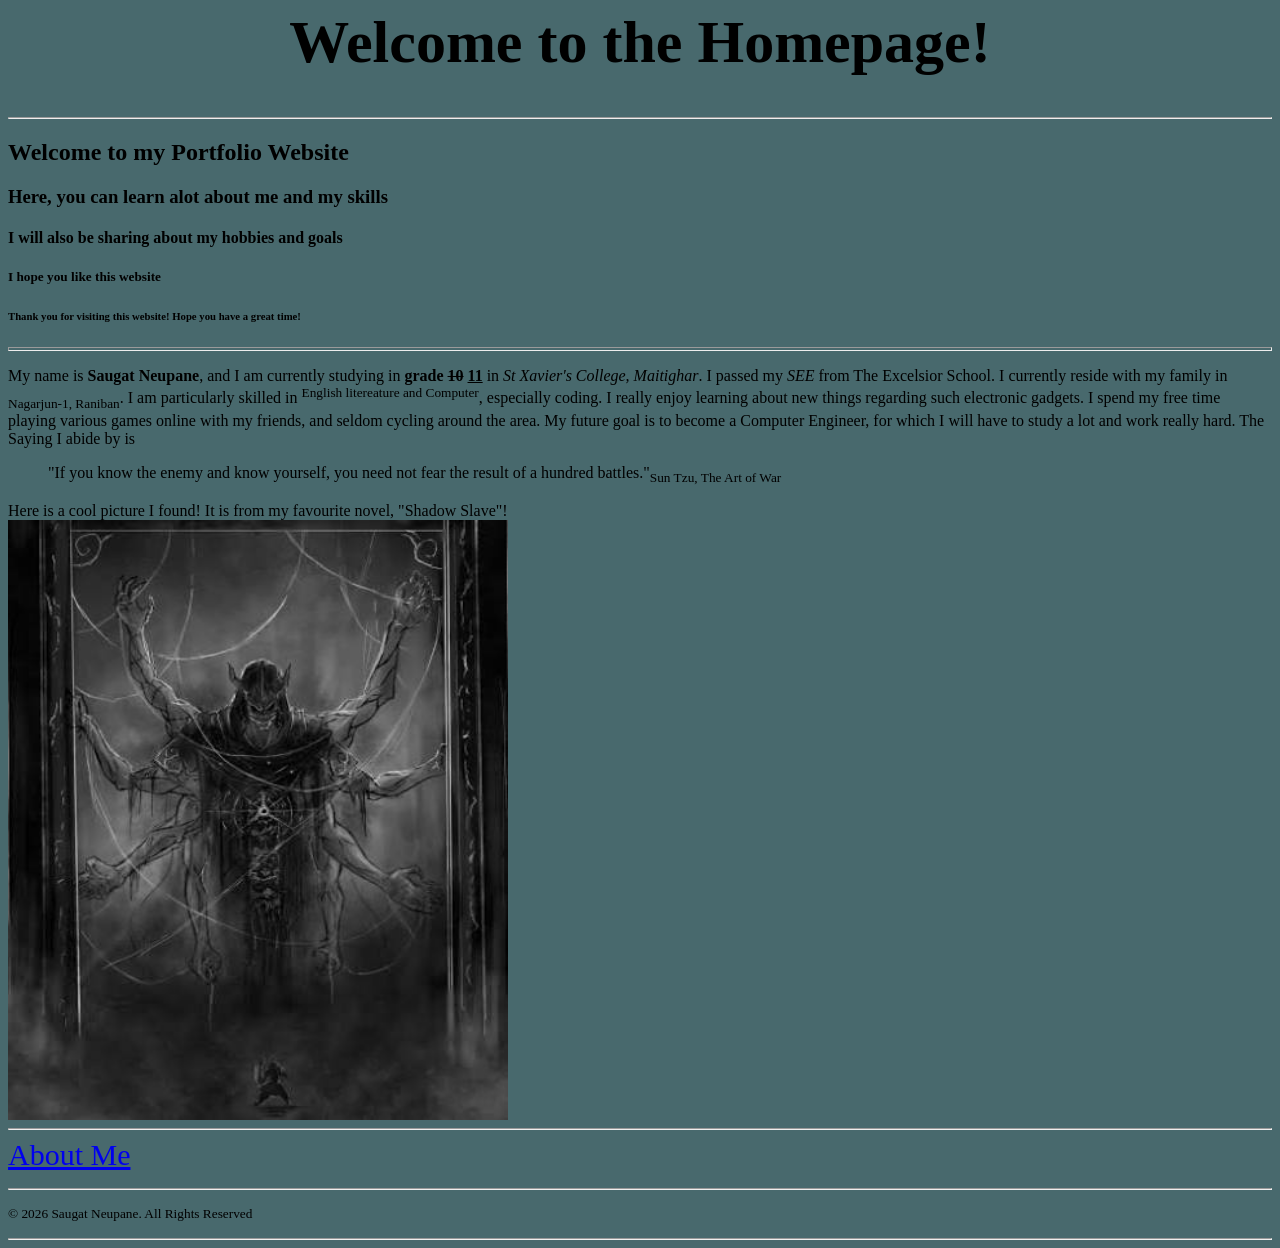
==== index.html @ 4369cd08 "1" ====
<html>
    <head>
        <title>Index</title>
        <link rel="stylesheet" href="style.css">
        <link rel="icon" href="fav.png" type="image/png">

    <body>
        <main>
        <h1>
            <div>
           <b>Welcome to the Homepage! </b>
           </div>
        </h1>
        <hr>
        <section>
            <h2>Welcome to my Portfolio Website</h2>
        </section>
        <h3>Here, you can learn alot about me and my skills</h3>
        <h4>I will also be sharing about my hobbies and goals</h4>
        <h5>I hope you like this website</h5>
        <h6>Thank you for visiting this website! Hope you have a great time!</h6>
        <hr style="height:2px;">
        <p>
            <div>
                My name is <strong>Saugat Neupane</strong>, and I am currently studying in <b>grade <del>10</del> <ins>11</ins></b> in <em>St Xavier's College, Maitighar</em>. I passed my <i>SEE</i> from The Excelsior School. I currently reside with my family in <sub>Nagarjun-1, Raniban</sub>. I am particularly skilled in <sup>English litereature and Computer</sup>, especially coding. I really enjoy learning about new things regarding such electronic gadgets. I spend my free time playing various games online with my friends, and seldom cycling around the area. My future goal is to become a Computer Engineer, for which I will have to study a lot and work really hard.
                The Saying I abide by is
                <blockquote cite="https://www.goodreads.com/author/quotes/1771.Sun_Tzu">
                    "If you know the enemy and know yourself, you need not fear the result of a hundred battles."<sub>Sun Tzu, The Art of War</sub>
                </blockquote>
                Here is a cool picture I found! It is from my favourite novel, "Shadow Slave"! <br>
                <img src="shadowslave.png" alt="picture.png" width="500" height="600">
            </div>
            <hr>
        <a href="https://shhaauuu.github.io/website/aboutme.html"> About Me</a>
        </p>
        <hr>
        <footer>
            <p><small>&copy; 2026 Saugat Neupane. All Rights Reserved</small></p>
        </footer>
        <hr>
        </main>
    </body>
</html>
---- style.css ----
body {
    background-color: rgb(72, 105, 109);
    font-family: cursive;
}

h1 {
    text-align: center;
    font-size: 60px;
}

a {
    text-align: justify;
    font-size: 30px;
}
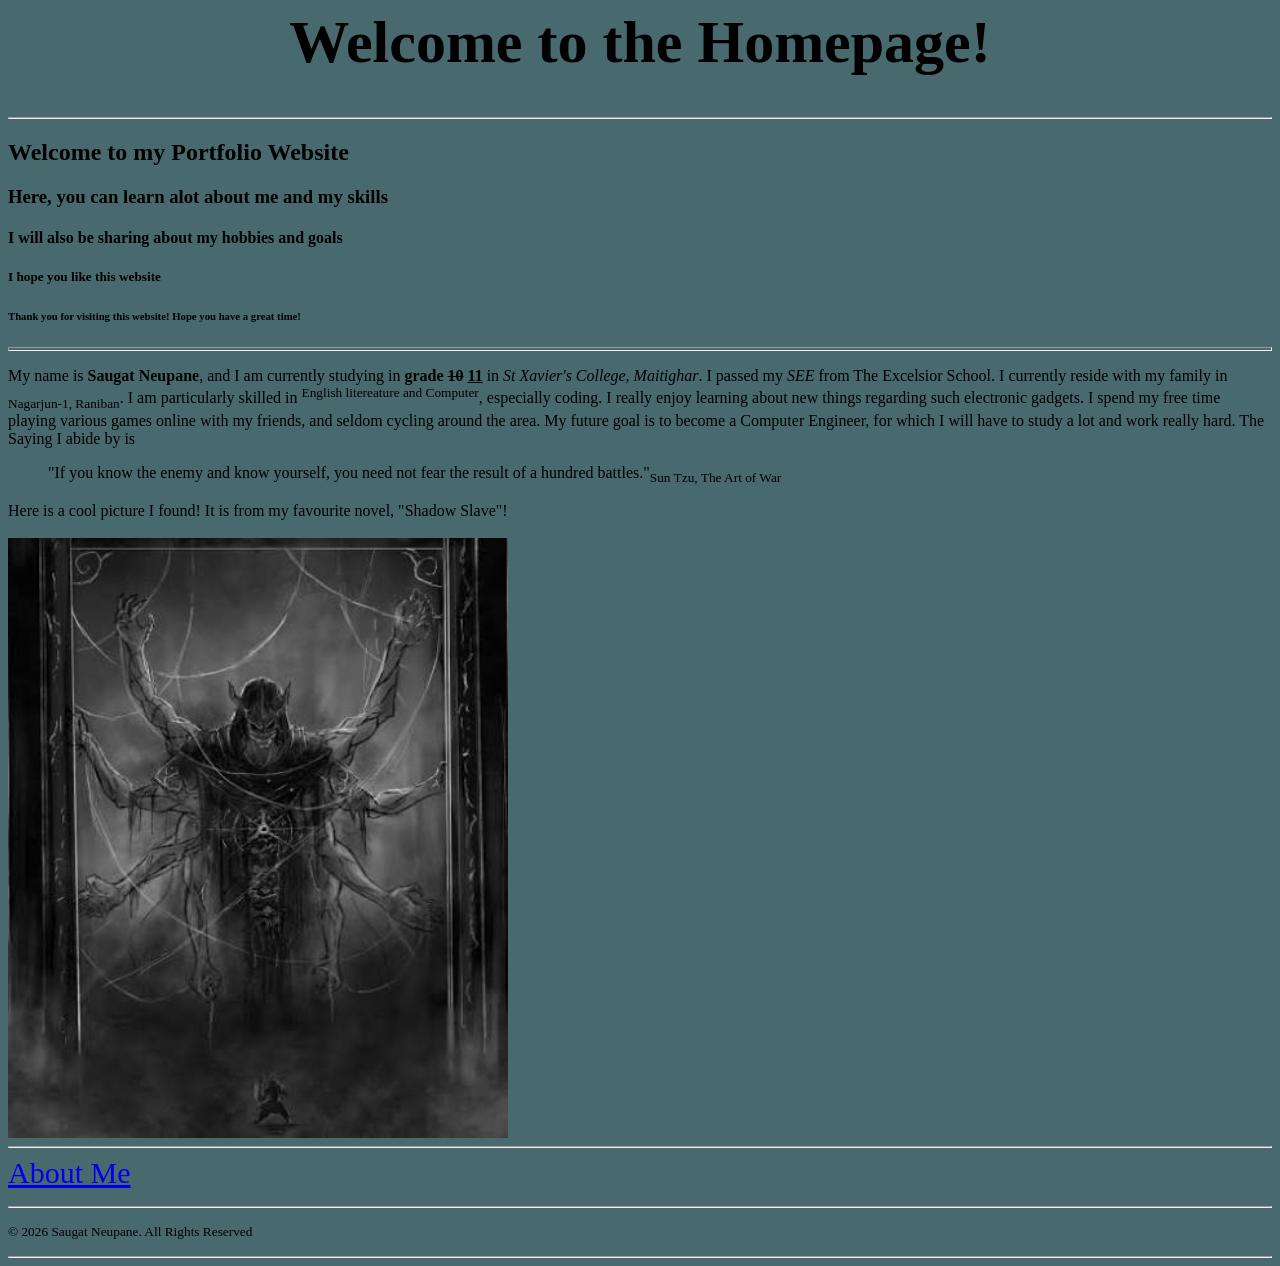
==== commit 5e4eac71: "1" ====
--- a/index.html
+++ b/index.html
@@ -27,7 +27,7 @@
                 <blockquote cite="https://www.goodreads.com/author/quotes/1771.Sun_Tzu">
                     "If you know the enemy and know yourself, you need not fear the result of a hundred battles."<sub>Sun Tzu, The Art of War</sub>
                 </blockquote>
-                Here is a cool picture I found! It is from my favourite novel, "Shadow Slave"! <br>
+                Here is a cool picture I found! It is from my favourite novel, "Shadow Slave"! <br> <br>
                 <img src="shadowslave.png" alt="picture.png" width="500" height="600">
             </div>
             <hr>
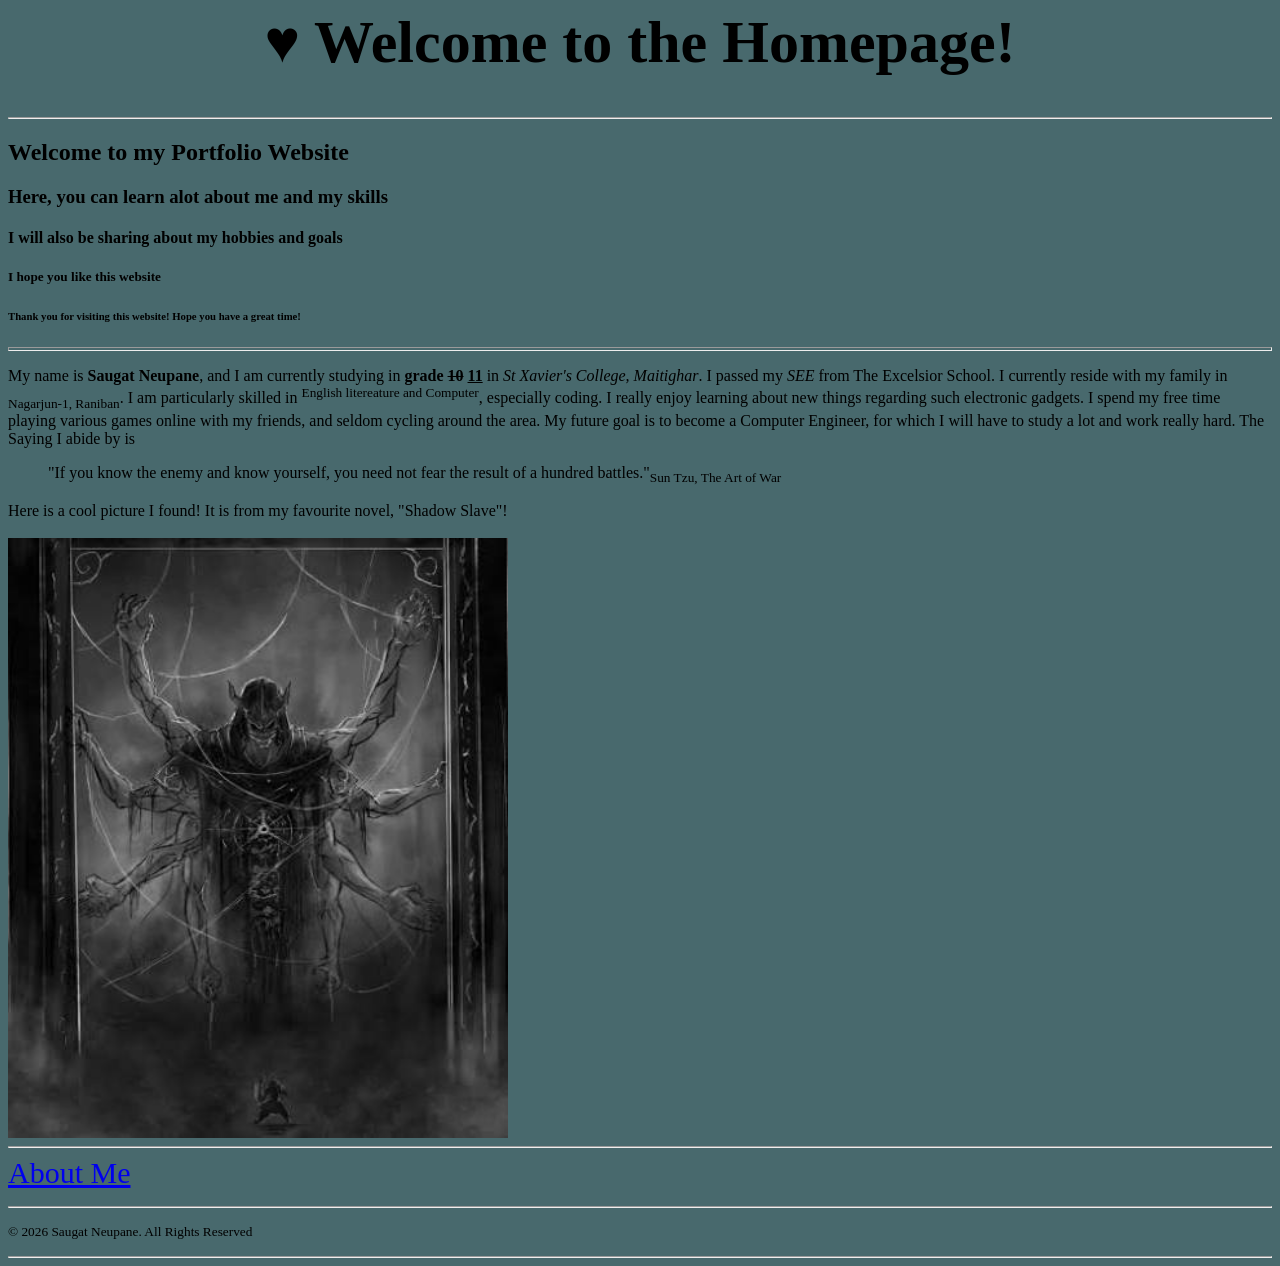
==== commit a2b3c08e: "1" ====
--- a/index.html
+++ b/index.html
@@ -8,7 +8,7 @@
         <main>
         <h1>
             <div>
-           <b>Welcome to the Homepage! </b>
+           <b>&hearts; Welcome to the Homepage! </b>
            </div>
         </h1>
         <hr>
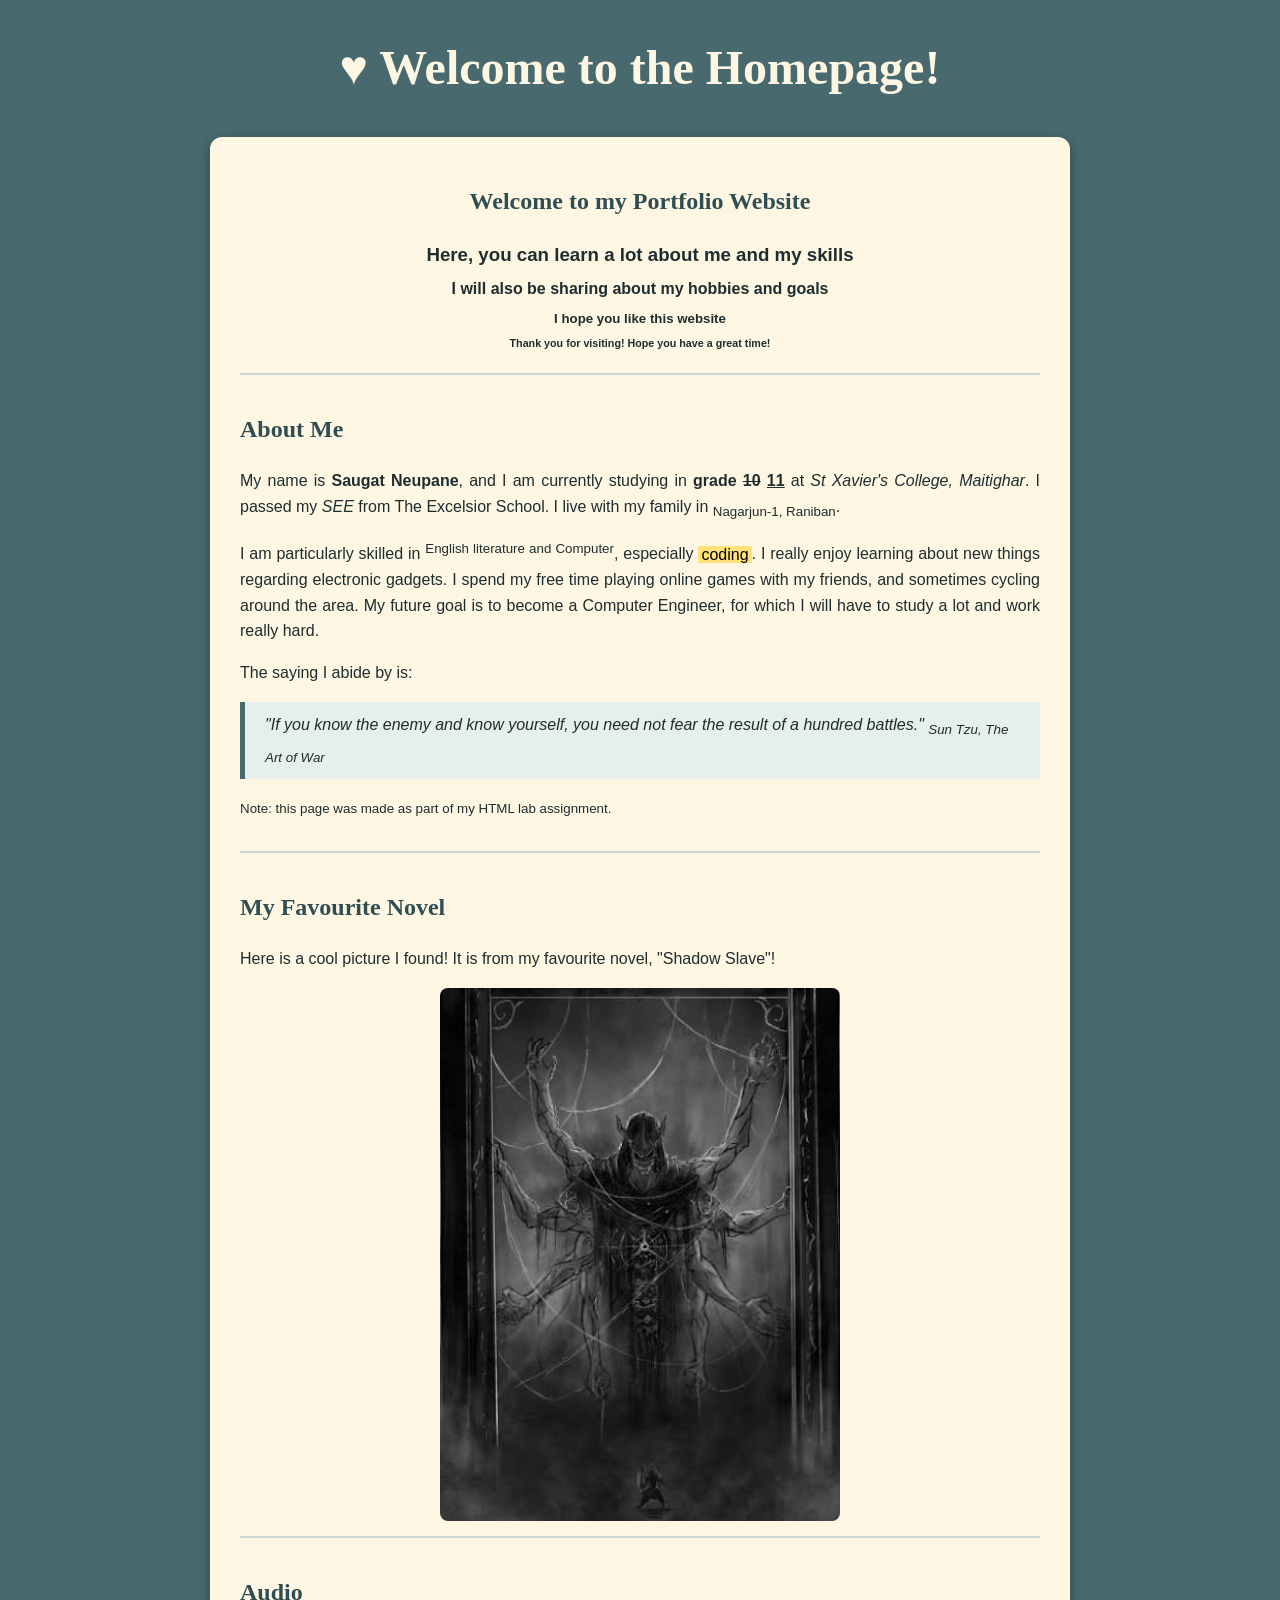
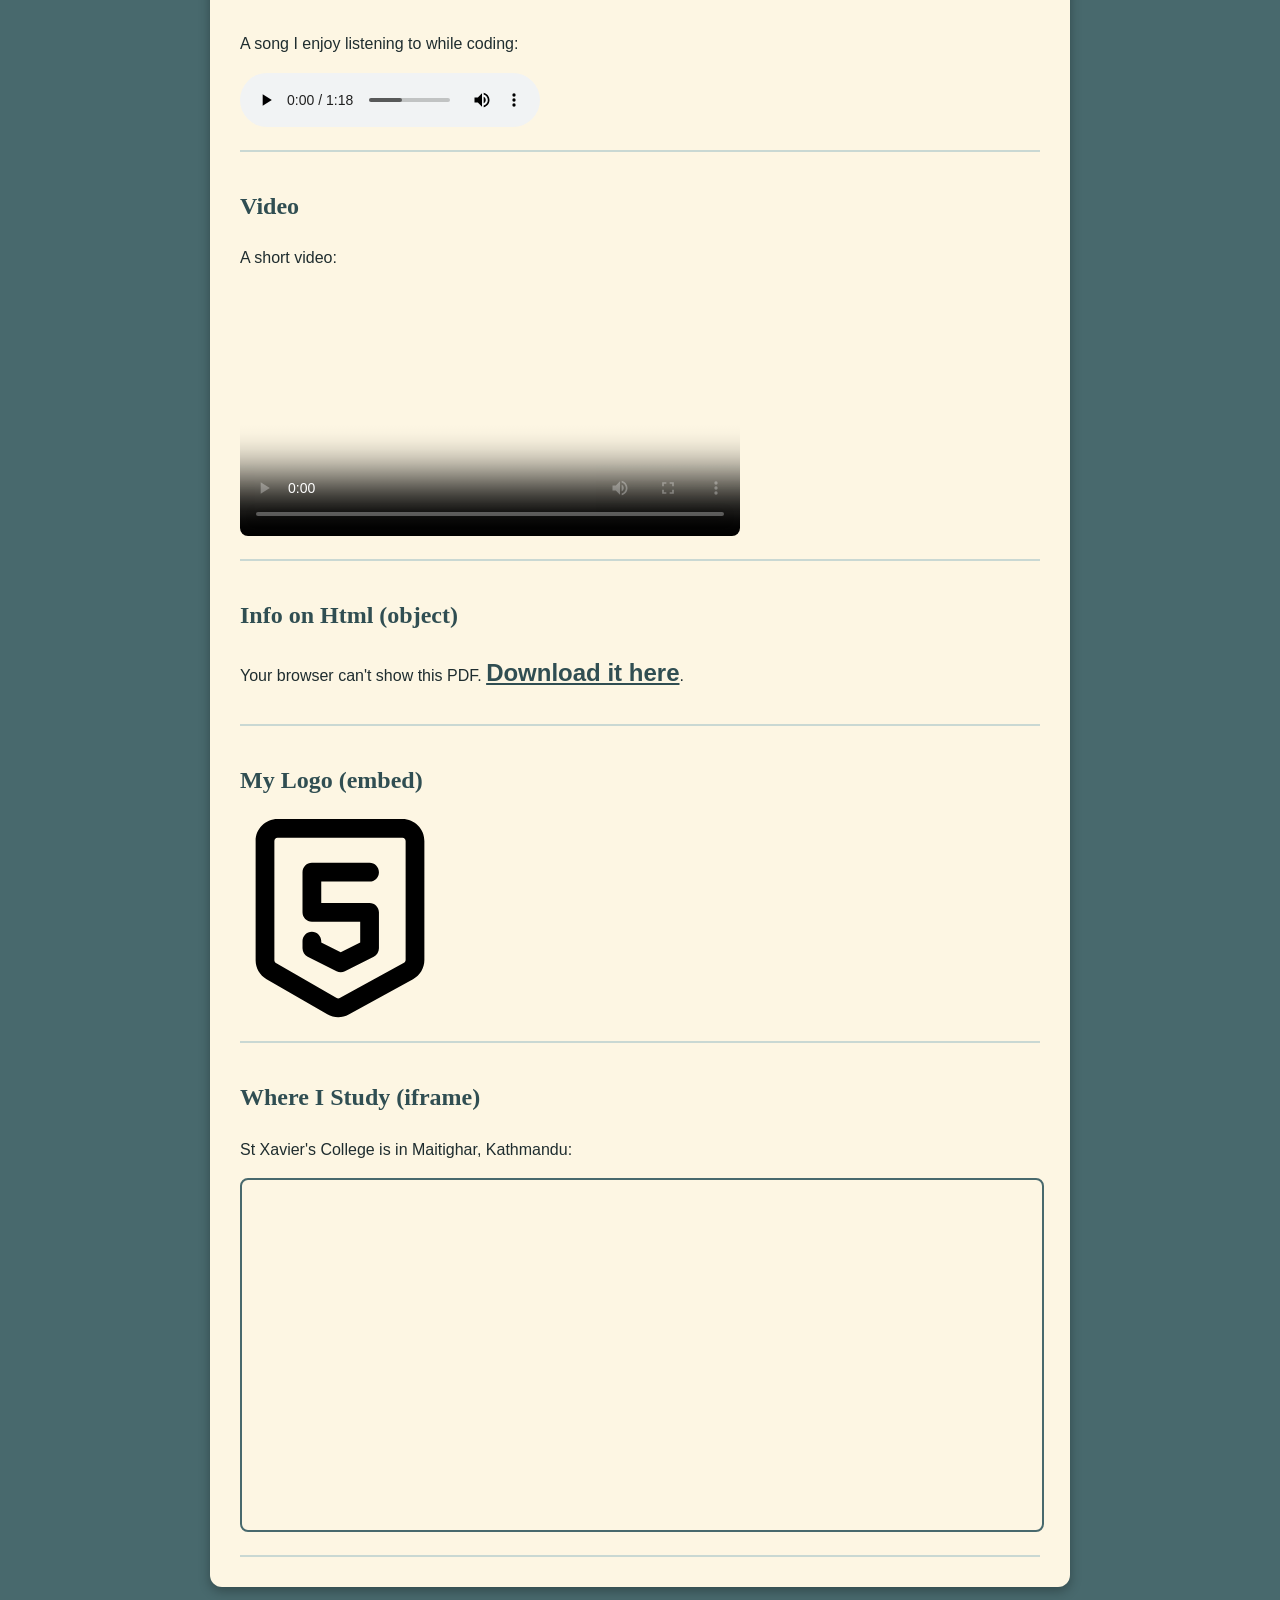
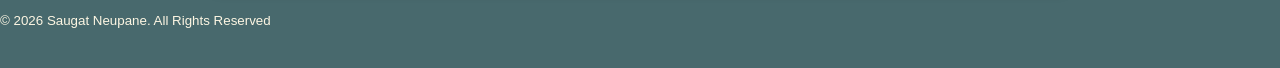
==== commit 5006a945: "1" ====
--- a/index.html
+++ b/index.html
@@ -1,43 +1,99 @@
-<html>
-    <head>
-        <title>Index</title>
-        <link rel="stylesheet" href="style.css">
-        <link rel="icon" href="fav.png" type="image/png">
+<!DOCTYPE html>
+<html lang="en">
+<head>
+    <meta charset="UTF-8">
+    <meta name="viewport" content="width=device-width, initial-scale=1">
+    <title>Index</title>
+    <link rel="stylesheet" href="style.css">
+    <link rel="icon" href="fav.png" type="image/png">
+</head>
+<body>
+    <header>
+        <h1>&hearts; Welcome to the Homepage!</h1>
+    </header>
 
-    <body>
-        <main>
-        <h1>
-            <div>
-           <b>&hearts; Welcome to the Homepage! </b>
-           </div>
-        </h1>
-        <hr>
+    <main>
+        <section class="intro">
+            <h2>Welcome to my Portfolio Website</h2>
+            <h3>Here, you can learn a lot about me and my skills</h3>
+            <h4>I will also be sharing about my hobbies and goals</h4>
+            <h5>I hope you like this website</h5>
+            <h6>Thank you for visiting! Hope you have a great time!</h6>
+        </section>
+
         <section>
-            <h2>Welcome to my Portfolio Website</h2>
+            <h2>About Me</h2>
+            <p>
+                My name is <strong>Saugat Neupane</strong>, and I am currently studying in
+                <b>grade <del>10</del> <ins>11</ins></b> at <em>St Xavier's College, Maitighar</em>.
+                I passed my <i>SEE</i> from The Excelsior School. I live with my family in
+                <sub>Nagarjun-1, Raniban</sub>.
+            </p>
+            <p>
+                I am particularly skilled in <sup>English literature and Computer</sup>, especially
+                <mark>coding</mark>. I really enjoy learning about new things regarding electronic
+                gadgets. I spend my free time playing online games with my friends, and sometimes
+                cycling around the area. My future goal is to become a Computer Engineer, for which
+                I will have to study a lot and work really hard.
+            </p>
+            <p>The saying I abide by is:</p>
+            <blockquote cite="https://www.goodreads.com/author/quotes/1771.Sun_Tzu">
+                "If you know the enemy and know yourself, you need not fear the result of a hundred battles."
+                <sub>Sun Tzu, The Art of War</sub>
+            </blockquote>
+            <p><small>Note: this page was made as part of my HTML lab assignment.</small></p>
         </section>
-        <h3>Here, you can learn alot about me and my skills</h3>
-        <h4>I will also be sharing about my hobbies and goals</h4>
-        <h5>I hope you like this website</h5>
-        <h6>Thank you for visiting this website! Hope you have a great time!</h6>
-        <hr style="height:2px;">
-        <p>
-            <div>
-                My name is <strong>Saugat Neupane</strong>, and I am currently studying in <b>grade <del>10</del> <ins>11</ins></b> in <em>St Xavier's College, Maitighar</em>. I passed my <i>SEE</i> from The Excelsior School. I currently reside with my family in <sub>Nagarjun-1, Raniban</sub>. I am particularly skilled in <sup>English litereature and Computer</sup>, especially coding. I really enjoy learning about new things regarding such electronic gadgets. I spend my free time playing various games online with my friends, and seldom cycling around the area. My future goal is to become a Computer Engineer, for which I will have to study a lot and work really hard.
-                The Saying I abide by is
-                <blockquote cite="https://www.goodreads.com/author/quotes/1771.Sun_Tzu">
-                    "If you know the enemy and know yourself, you need not fear the result of a hundred battles."<sub>Sun Tzu, The Art of War</sub>
-                </blockquote>
-                Here is a cool picture I found! It is from my favourite novel, "Shadow Slave"! <br> <br>
-                <img src="shadowslave.png" alt="picture.png" width="500" height="600">
-            </div>
-            <hr>
-        <a href="https://shhaauuu.github.io/website/aboutme.html"> About Me</a>
-        </p>
-        <hr>
-        <footer>
-            <p><small>&copy; 2026 Saugat Neupane. All Rights Reserved</small></p>
-        </footer>
-        <hr>
-        </main>
-    </body>
+
+        <section>
+            <h2>My Favourite Novel</h2>
+            <p>Here is a cool picture I found! It is from my favourite novel, "Shadow Slave"!</p>
+            <img src="shadowslave.png" alt="Cover art from the novel Shadow Slave" width="400" height="500">
+        </section>
+
+        <section>
+            <h2>Audio</h2>
+            <p>A song I enjoy listening to while coding:</p>
+            <audio controls>
+                <source src="audio.mp3" type="audio/mpeg">
+                <source src="audio.ogg" type="audio/ogg">
+                Your browser does not support audio.
+            </audio>
+        </section>
+
+        <section>
+            <h2>Video</h2>
+            <p>A short video:</p>
+            <video controls poster="poster.jpg" width="500">
+                <source src="video.mp4" type="video/mp4">
+                <source src="video.webm" type="video/webm">
+                Your browser does not support video.
+            </video>
+        </section>
+
+        <section>
+            <h2>Info on Html (object)</h2>
+            <object data="pdf.pdf" type="application/pdf" width="100%" height="400">
+                <p>Your browser can't show this PDF. <a href="pdf.pdf">Download it here</a>.</p>
+            </object>
+        </section>
+
+        <section>
+            <h2>My Logo (embed)</h2>
+            <embed src="logo.svg" type="image/svg+xml" width="200" height="200">
+        </section>
+
+        <section>
+            <h2>Where I Study (iframe)</h2>
+            <p>St Xavier's College is in Maitighar, Kathmandu:</p>
+            <iframe
+                src="https://www.openstreetmap.org/export/embed.html?bbox=85.31%2C27.685%2C85.335%2C27.705&amp;layer=mapnik"
+                width="100%" height="350" title="Map of Maitighar, Kathmandu"></iframe>
+        </section>
+
+    </main>
+
+    <footer>
+        <p><small>&copy; 2026 Saugat Neupane. All Rights Reserved</small></p>
+    </footer>
+</body>
 </html>
--- a/style.css
+++ b/style.css
@@ -1,14 +1,98 @@
 body {
     background-color: rgb(72, 105, 109);
-    font-family: cursive;
+    font-family: "Trebuchet MS", Verdana, sans-serif;
+    color: #1f2d2f;
+    margin: 0;
+    line-height: 1.6;
+}
+
+header {
+    padding: 30px 15px 10px;
 }
 
 h1 {
     text-align: center;
-    font-size: 60px;
+    font-size: 48px;
+    color: #fdf6e3;
+    margin: 0;
+    font-family: cursive;
+}
+
+main {
+    max-width: 800px;
+    margin: 20px auto;
+    padding: 10px 30px 30px;
+    background-color: #fdf6e3;
+    border-radius: 12px;
+    box-shadow: 0 4px 12px rgba(0, 0, 0, 0.3);
+}
+
+section {
+    padding: 15px 0;
+    border-bottom: 2px solid #c9d8d3;
+}
+
+h2 {
+    color: rgb(48, 78, 82);
+    font-family: cursive;
+}
+
+.intro {
+    text-align: center;
+}
+
+.intro h3, .intro h4, .intro h5, .intro h6 {
+    margin: 6px 0;
+}
+
+p {
+    text-align: justify;
+}
+
+blockquote {
+    margin: 15px 0;
+    padding: 10px 20px;
+    background-color: #e6efe9;
+    border-left: 5px solid rgb(72, 105, 109);
+    font-style: italic;
+}
+
+mark {
+    background-color: #ffe27a;
+    padding: 0 3px;
+}
+
+img, video, embed, iframe, object {
+    max-width: 100%;
+    border-radius: 8px;
+}
+
+img {
+    display: block;
+    margin: 0 auto;
+    height: auto;
+}
+
+iframe {
+    border: 2px solid rgb(72, 105, 109);
+}
+
+.link {
+    text-align: center;
 }
 
 a {
-    text-align: justify;
-    font-size: 30px;
+    font-size: 24px;
+    color: rgb(48, 78, 82);
+    font-weight: bold;
 }
+
+a:hover {
+    color: #b5443a;
+}
+
+footer {
+    text-align: center;
+    color: #fdf6e3;
+    padding-bottom: 20px;
+}
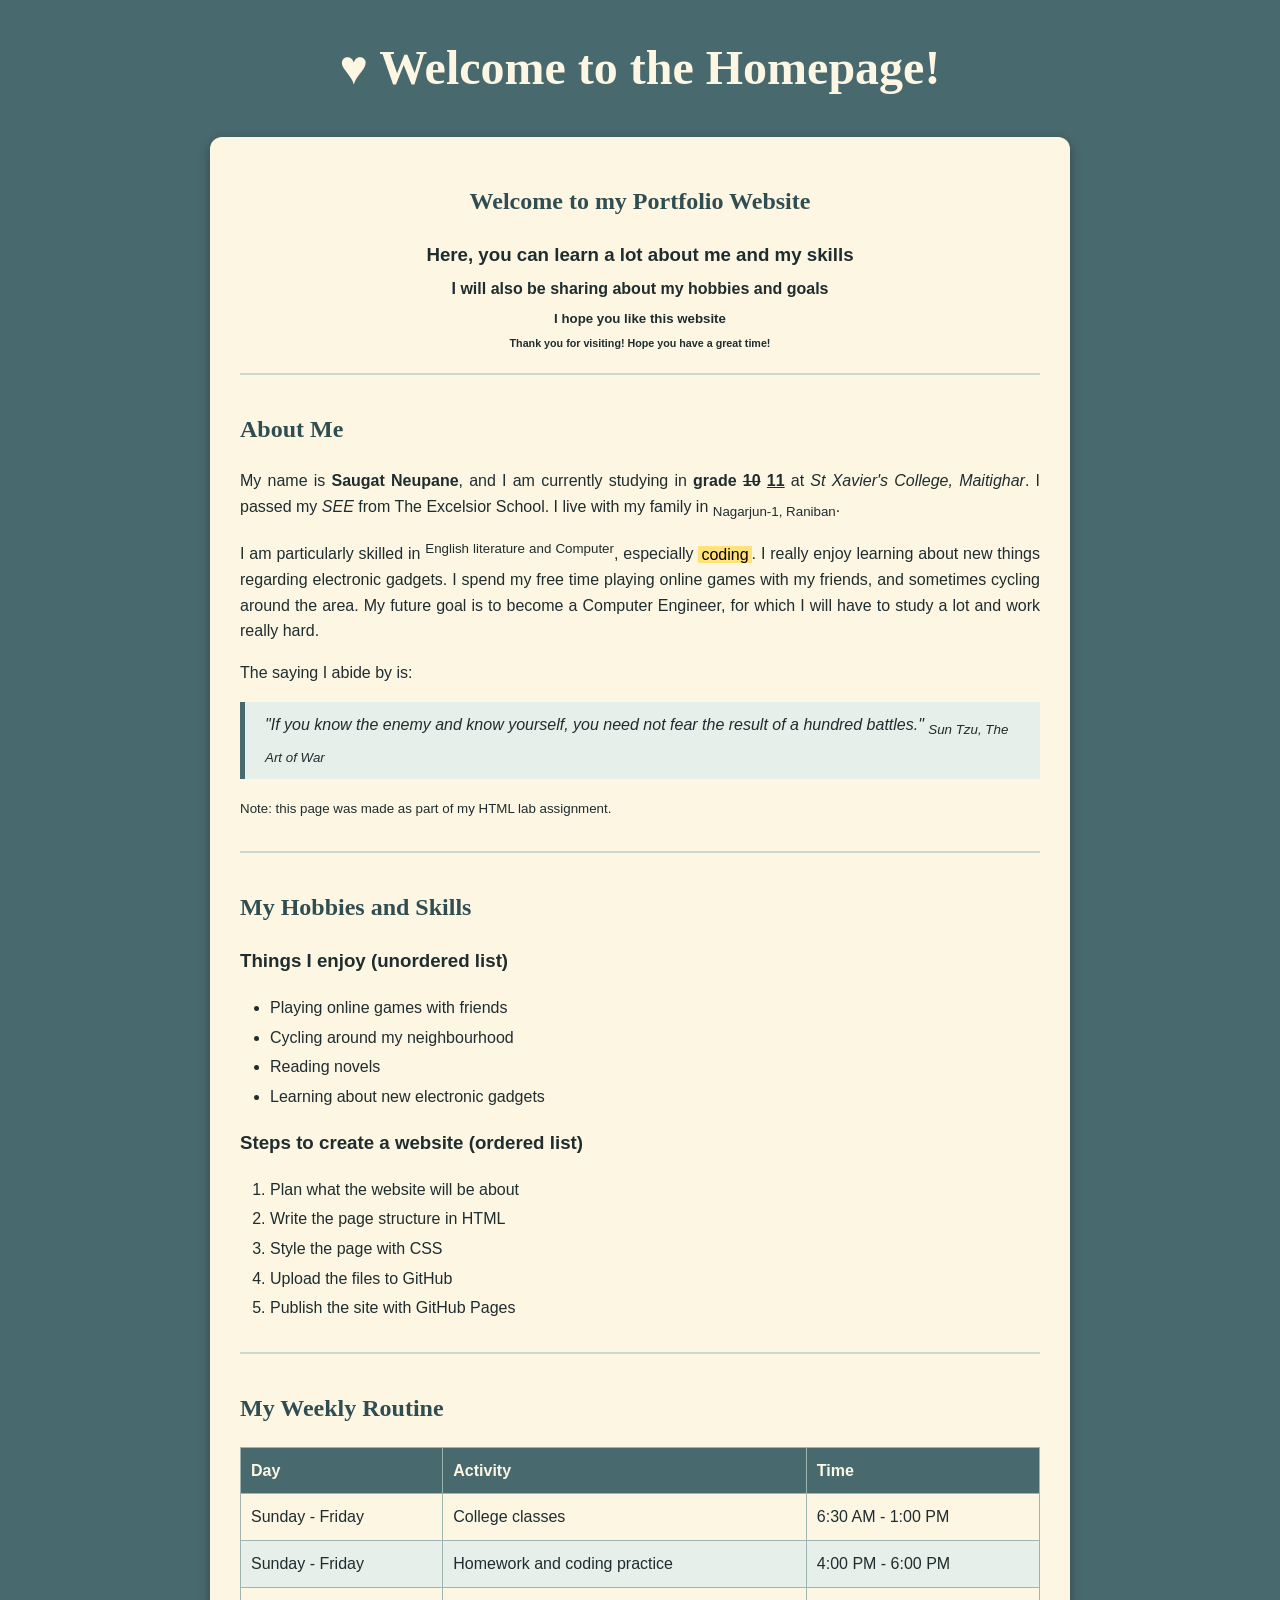
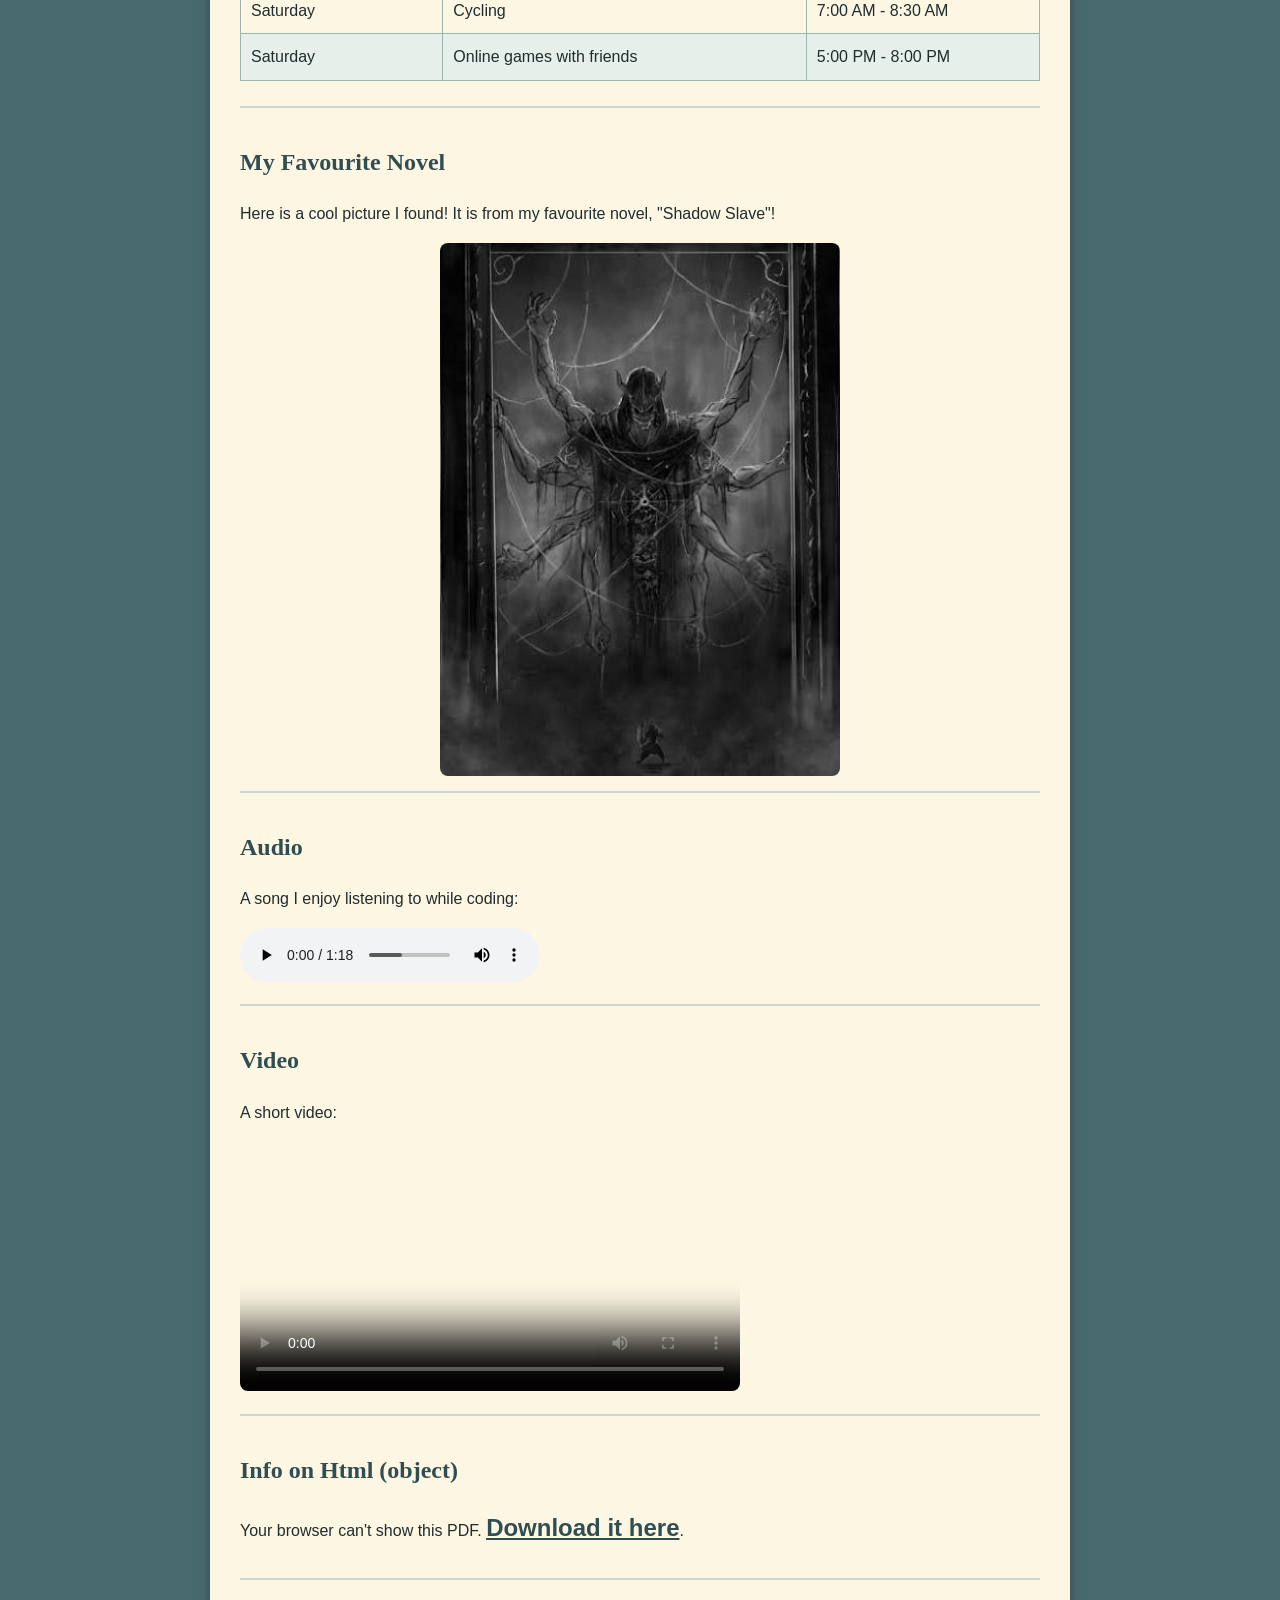
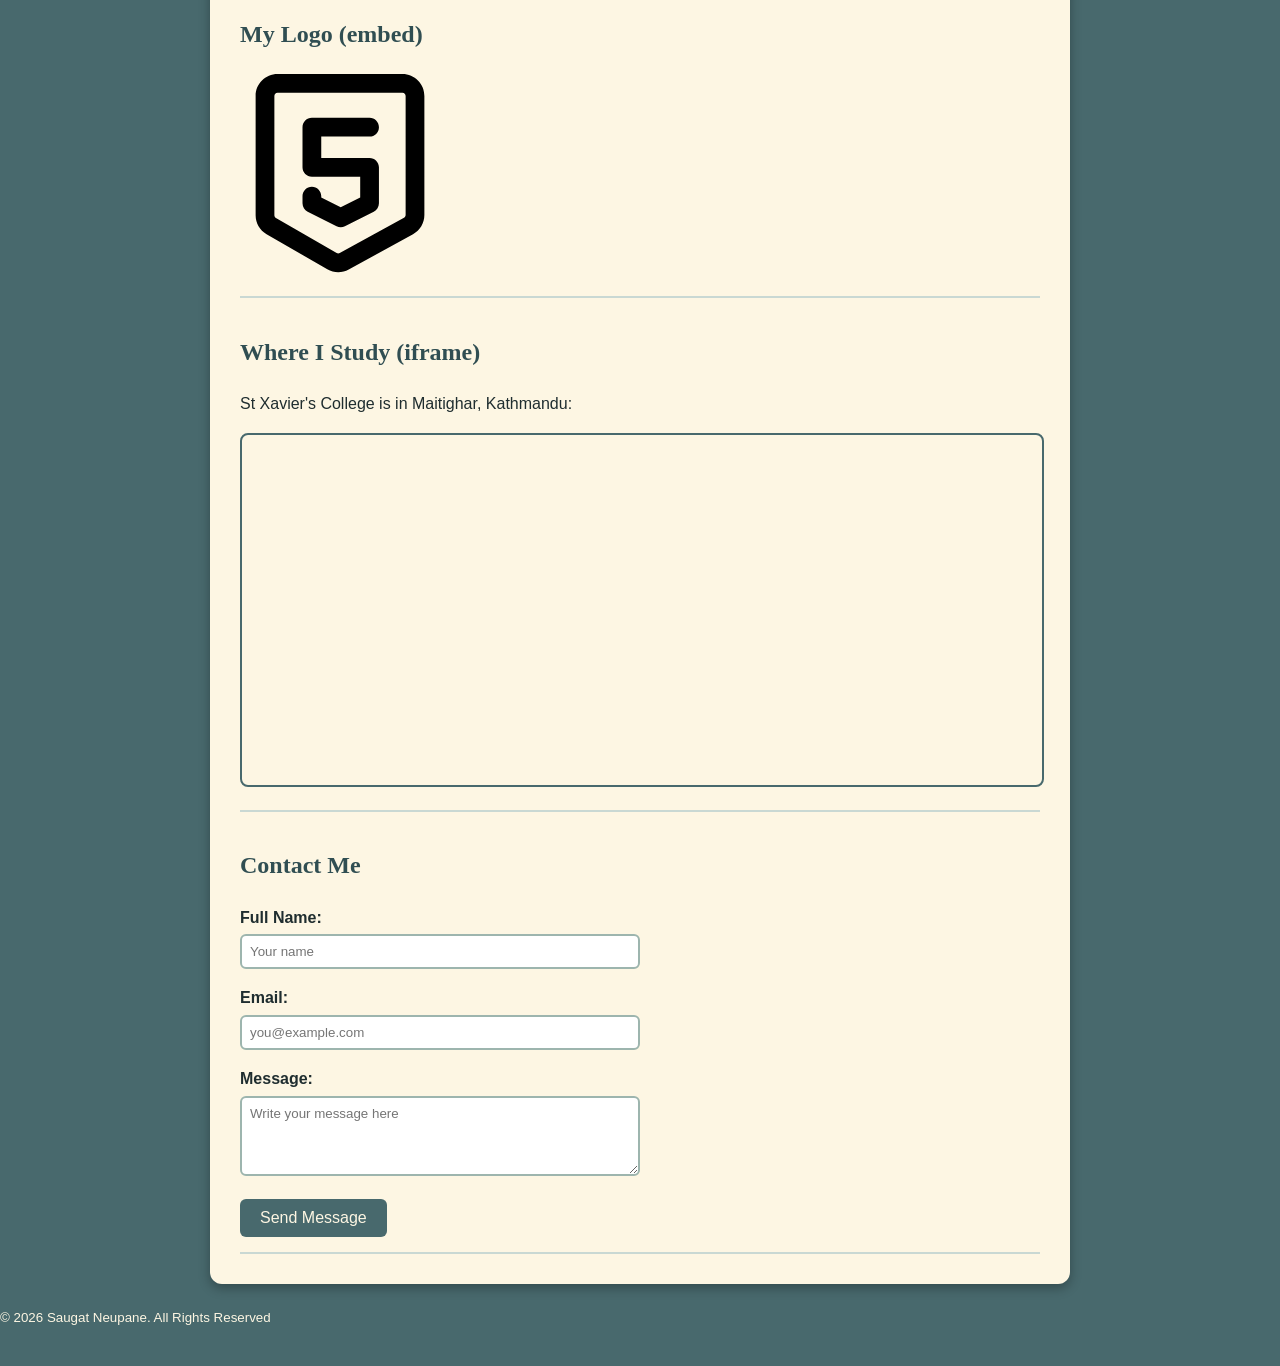
==== commit ec706088: "2" ====
--- a/index.html
+++ b/index.html
@@ -42,6 +42,61 @@
                 <sub>Sun Tzu, The Art of War</sub>
             </blockquote>
             <p><small>Note: this page was made as part of my HTML lab assignment.</small></p>
+        </section>
+
+        <section>
+            <h2>My Hobbies and Skills</h2>
+            <h3>Things I enjoy (unordered list)</h3>
+            <ul>
+                <li>Playing online games with friends</li>
+                <li>Cycling around my neighbourhood</li>
+                <li>Reading novels</li>
+                <li>Learning about new electronic gadgets</li>
+            </ul>
+
+            <h3>Steps to create a website (ordered list)</h3>
+            <ol>
+                <li>Plan what the website will be about</li>
+                <li>Write the page structure in HTML</li>
+                <li>Style the page with CSS</li>
+                <li>Upload the files to GitHub</li>
+                <li>Publish the site with GitHub Pages</li>
+            </ol>
+        </section>
+
+        <section>
+            <h2>My Weekly Routine</h2>
+            <table>
+                <thead>
+                    <tr>
+                        <th>Day</th>
+                        <th>Activity</th>
+                        <th>Time</th>
+                    </tr>
+                </thead>
+                <tbody>
+                    <tr>
+                        <td>Sunday - Friday</td>
+                        <td>College classes</td>
+                        <td>6:30 AM - 1:00 PM</td>
+                    </tr>
+                    <tr>
+                        <td>Sunday - Friday</td>
+                        <td>Homework and coding practice</td>
+                        <td>4:00 PM - 6:00 PM</td>
+                    </tr>
+                    <tr>
+                        <td>Saturday</td>
+                        <td>Cycling</td>
+                        <td>7:00 AM - 8:30 AM</td>
+                    </tr>
+                    <tr>
+                        <td>Saturday</td>
+                        <td>Online games with friends</td>
+                        <td>5:00 PM - 8:00 PM</td>
+                    </tr>
+                </tbody>
+            </table>
         </section>
 
         <section>
@@ -90,6 +145,25 @@
                 width="100%" height="350" title="Map of Maitighar, Kathmandu"></iframe>
         </section>
 
+        <section>
+            <h2>Contact Me</h2>
+            <form action="#" method="post">
+                <p>
+                    <label for="fullname">Full Name:</label><br>
+                    <input type="text" id="fullname" name="fullname" placeholder="Your name" required>
+                </p>
+                <p>
+                    <label for="email">Email:</label><br>
+                    <input type="email" id="email" name="email" placeholder="you@example.com" required>
+                </p>
+                <p>
+                    <label for="message">Message:</label><br>
+                    <textarea id="message" name="message" rows="4" placeholder="Write your message here"></textarea>
+                </p>
+                <input type="submit" value="Send Message">
+            </form>
+        </section>
+
     </main>
 
     <footer>
--- a/style.css
+++ b/style.css
@@ -95,4 +95,66 @@
     text-align: center;
     color: #fdf6e3;
     padding-bottom: 20px;
+}
+
+ul, ol {
+    padding-left: 30px;
+}
+
+li {
+    margin: 4px 0;
+}
+
+table {
+    width: 100%;
+    border-collapse: collapse;
+    margin: 10px 0;
+}
+
+th, td {
+    border: 1px solid #9db5ae;
+    padding: 10px;
+    text-align: left;
+}
+
+thead th {
+    background-color: rgb(72, 105, 109);
+    color: #fdf6e3;
+}
+
+tbody tr:nth-child(even) {
+    background-color: #e6efe9;
+}
+
+form p {
+    text-align: left;
+}
+
+label {
+    font-weight: bold;
+}
+
+input[type="text"], input[type="email"], textarea {
+    width: 100%;
+    max-width: 400px;
+    padding: 8px;
+    margin-top: 4px;
+    border: 2px solid #9db5ae;
+    border-radius: 6px;
+    font-family: inherit;
+    box-sizing: border-box;
+}
+
+input[type="submit"] {
+    background-color: rgb(72, 105, 109);
+    color: #fdf6e3;
+    border: none;
+    padding: 10px 20px;
+    border-radius: 6px;
+    font-size: 16px;
+    cursor: pointer;
+}
+
+input[type="submit"]:hover {
+    background-color: #b5443a;
 }
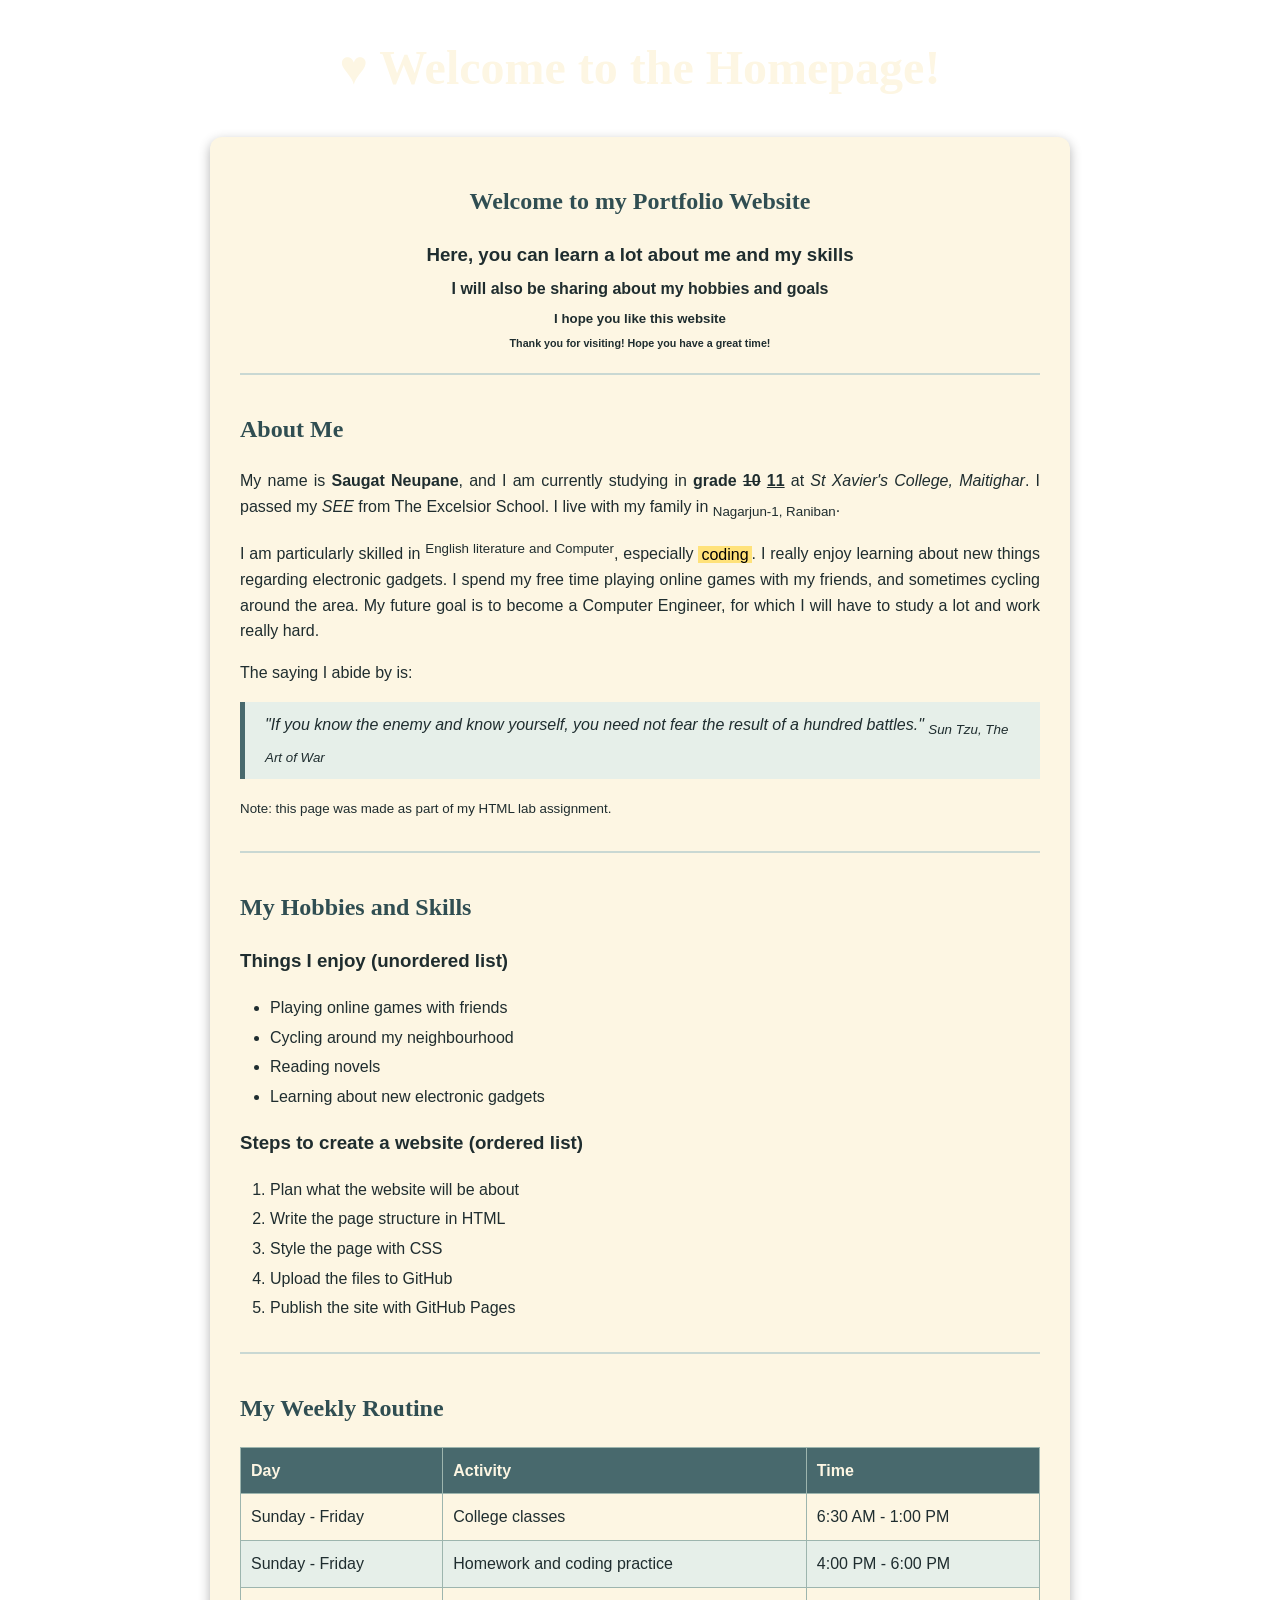
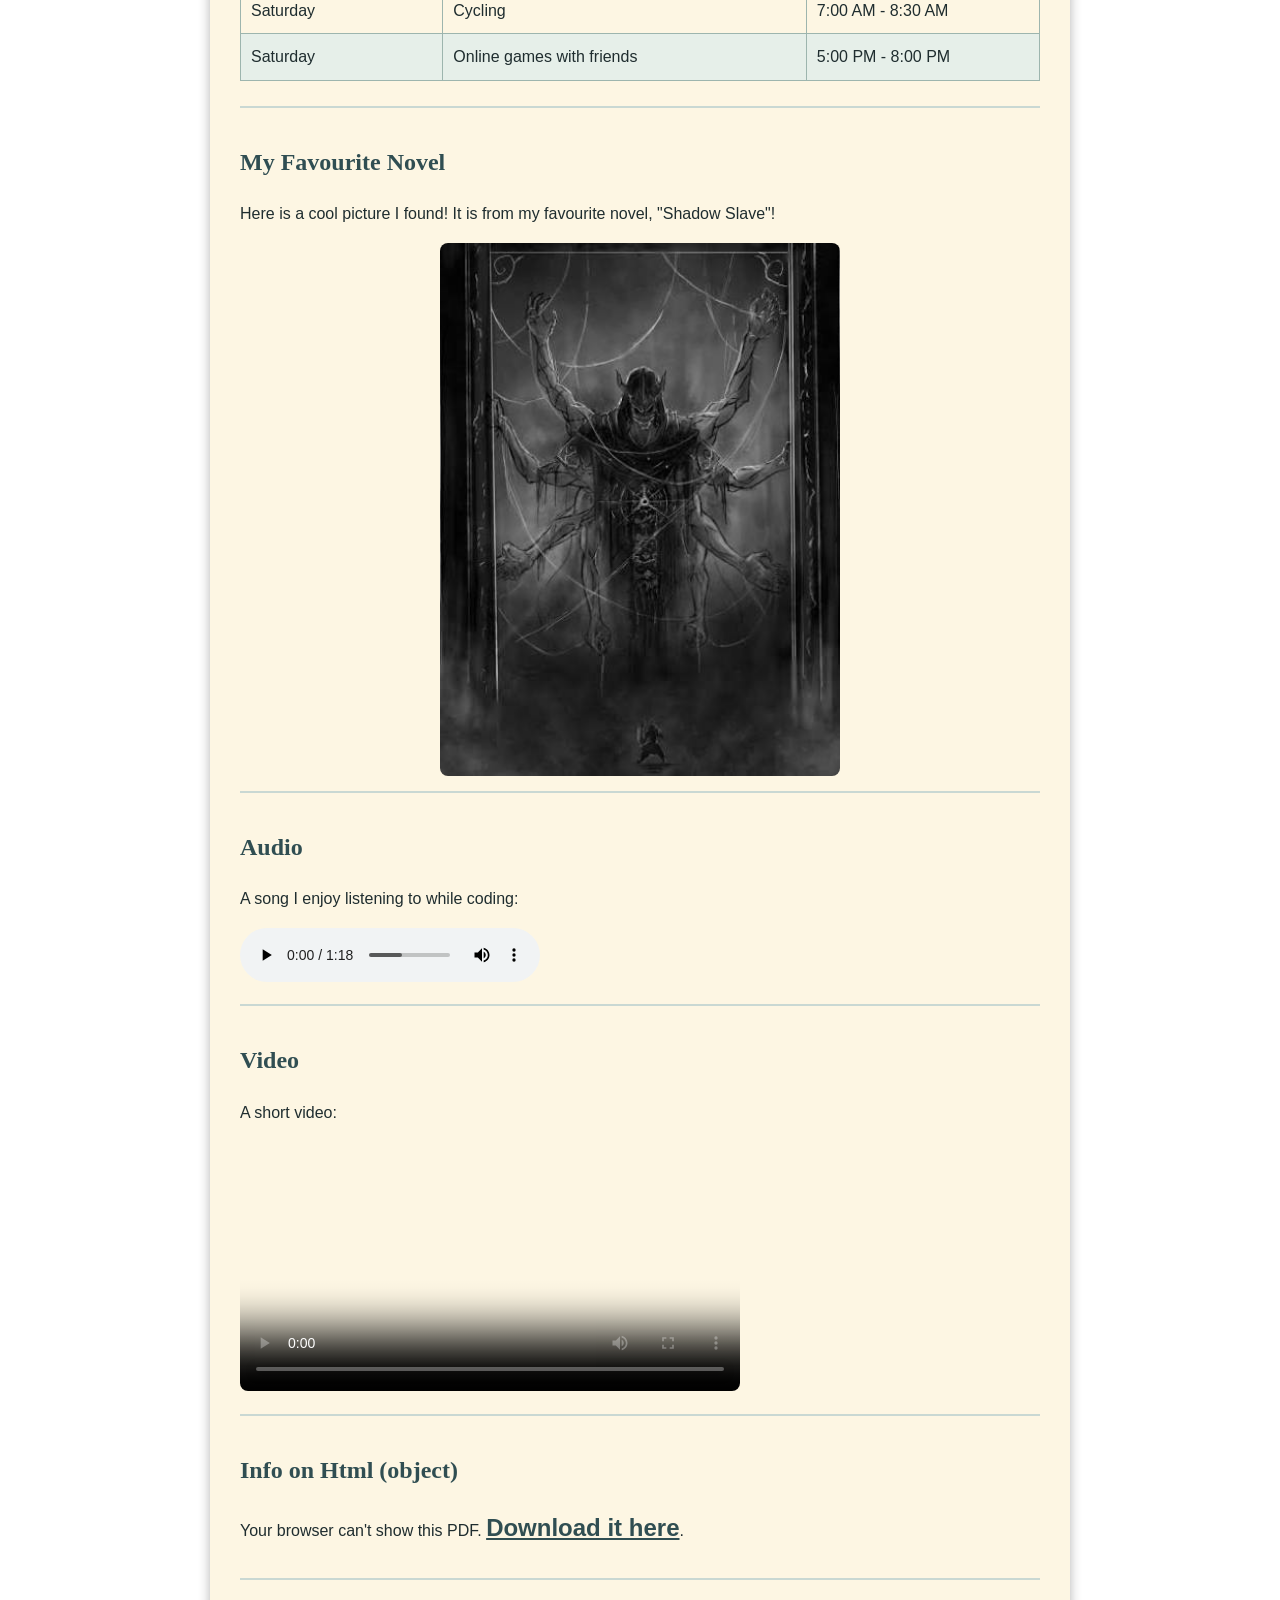
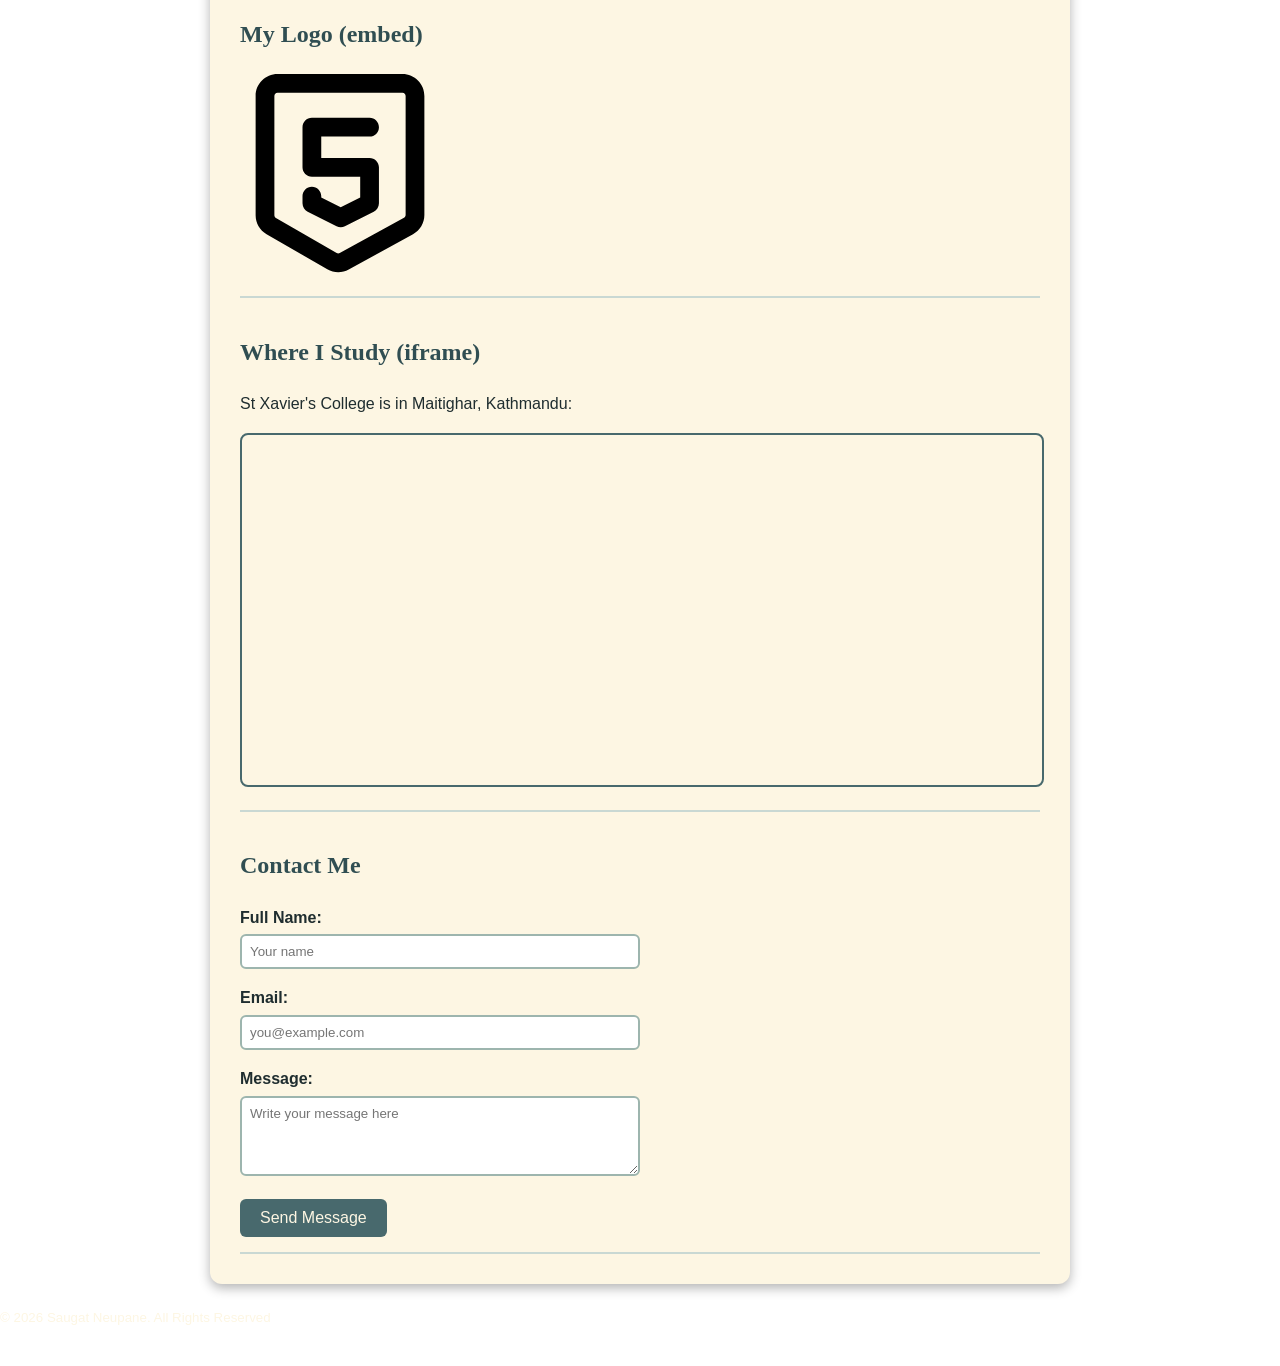
==== commit 0c188ba4: "1" ====
--- a/index.html
+++ b/index.html
@@ -5,7 +5,7 @@
     <meta name="viewport" content="width=device-width, initial-scale=1">
     <title>Index</title>
     <link rel="stylesheet" href="style.css">
-    <link rel="icon" href="fav.png" type="image/png">
+    <link rel="icon" href="logo.svg" type="image/svg">
 </head>
 <body>
     <header>
--- a/style.css
+++ b/style.css
@@ -1,5 +1,4 @@
 body {
-    background-color: rgb(72, 105, 109);
     font-family: "Trebuchet MS", Verdana, sans-serif;
     color: #1f2d2f;
     margin: 0;
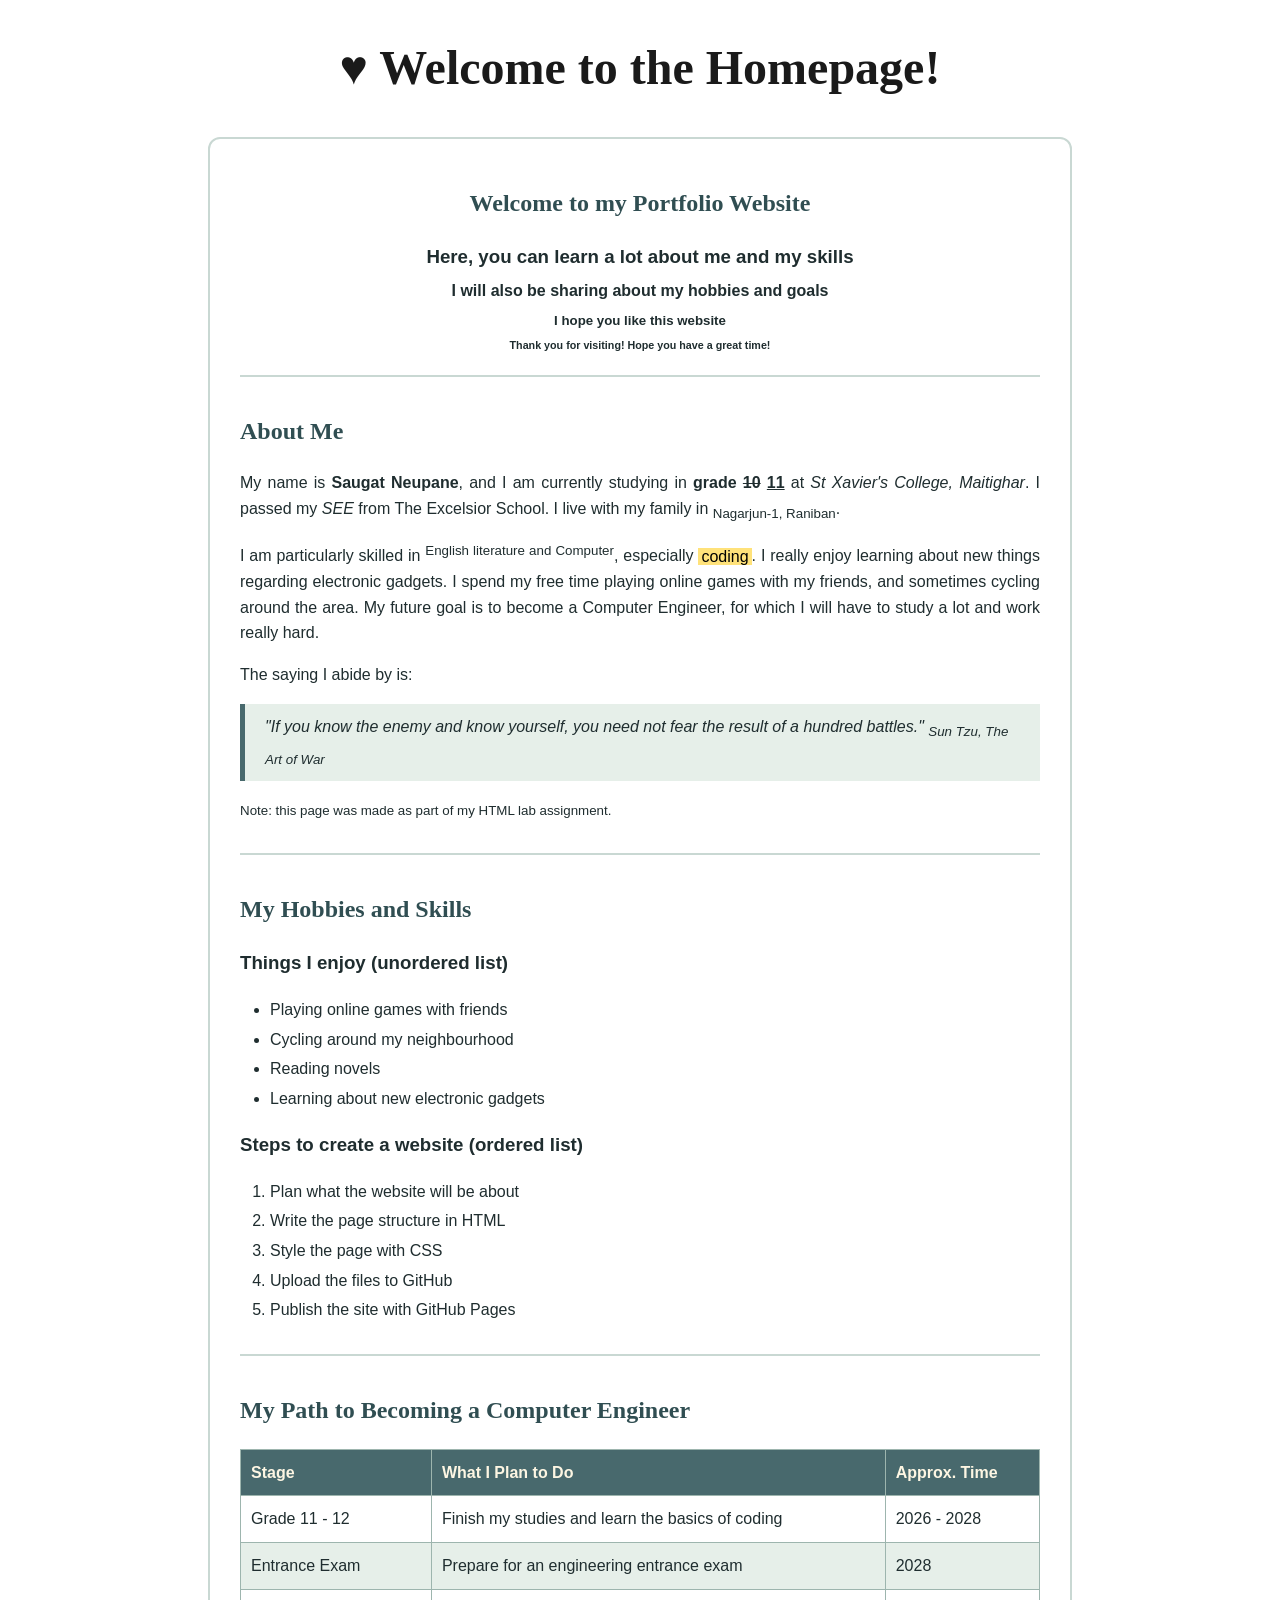
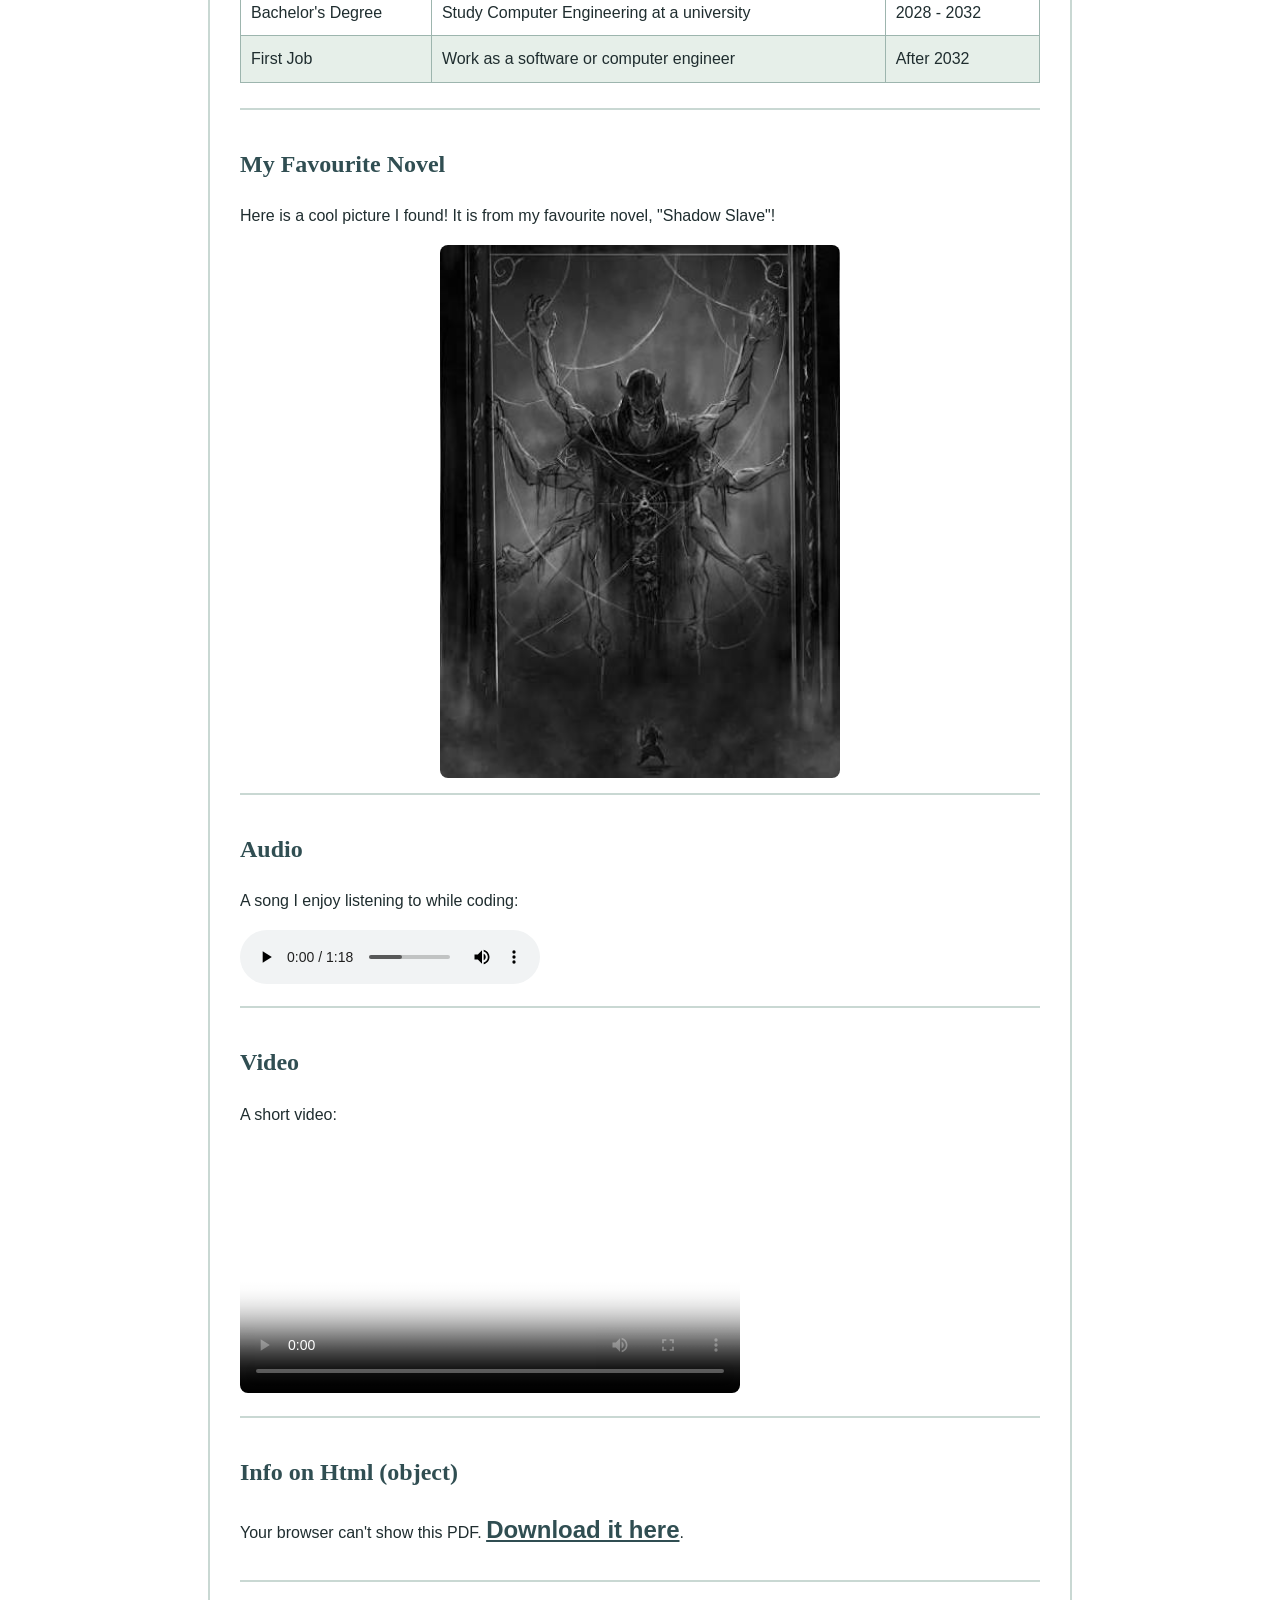
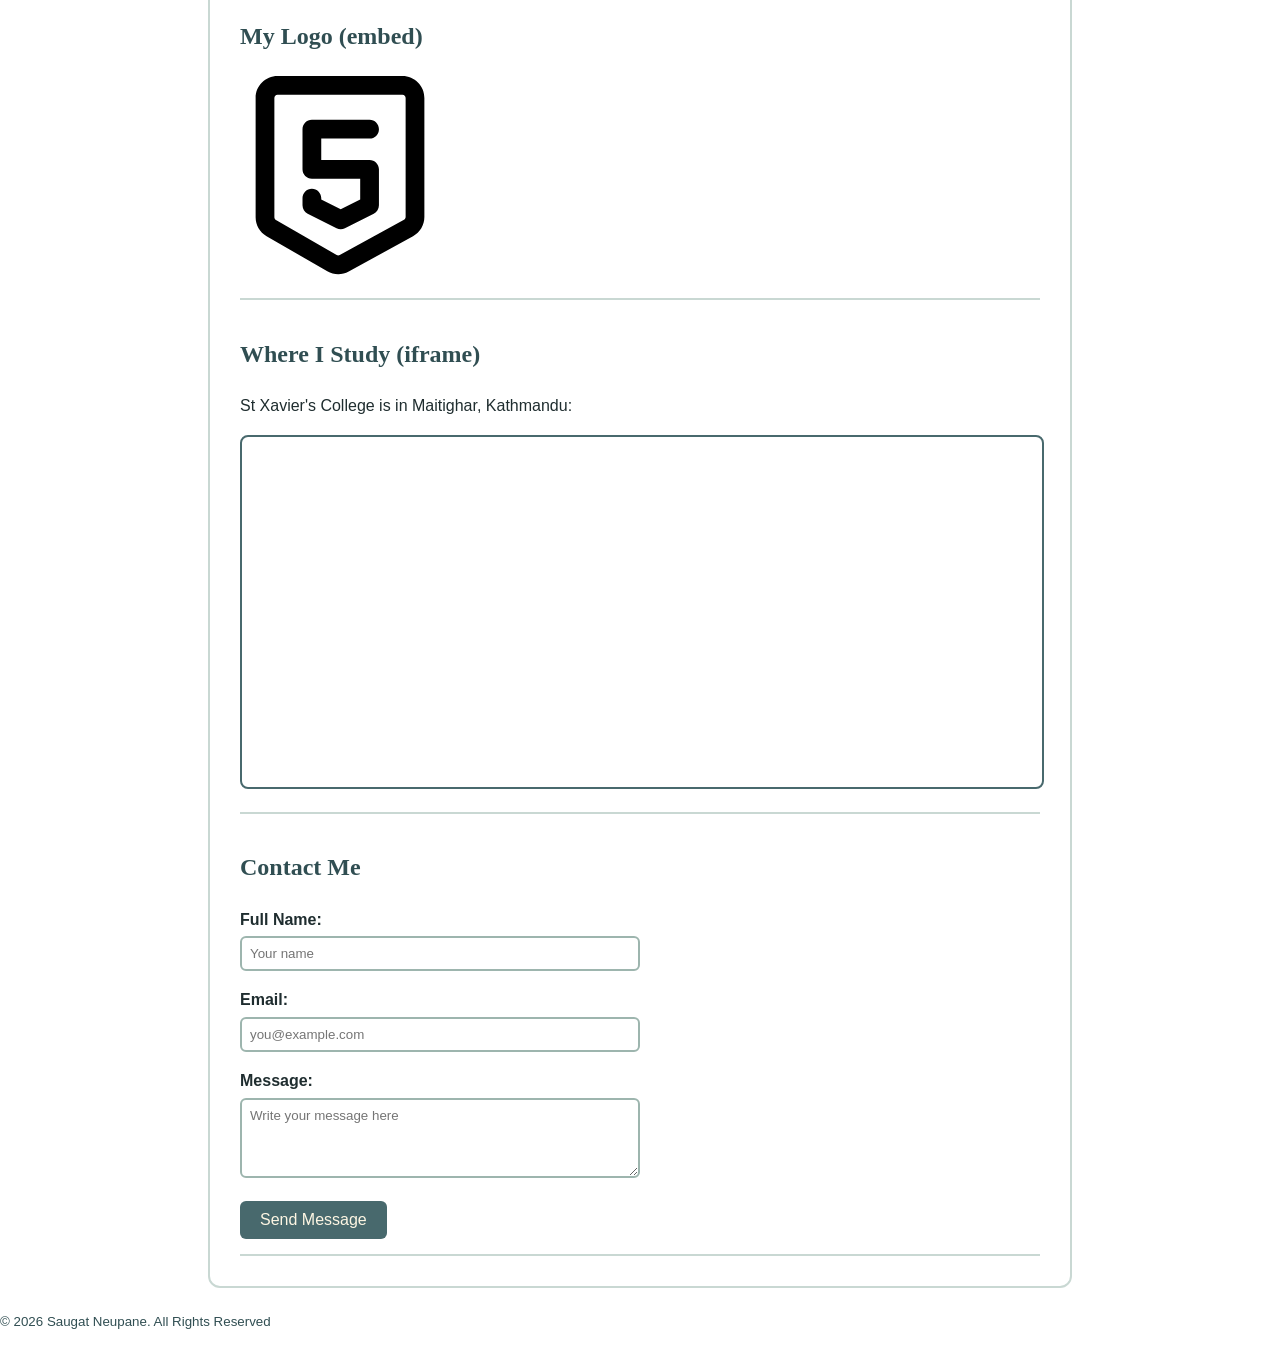
==== commit ad4cbe62: "1" ====
--- a/index.html
+++ b/index.html
@@ -5,7 +5,7 @@
     <meta name="viewport" content="width=device-width, initial-scale=1">
     <title>Index</title>
     <link rel="stylesheet" href="style.css">
-    <link rel="icon" href="logo.svg" type="image/svg">
+    <link rel="icon" href="fav.png" type="image/png">
 </head>
 <body>
     <header>
@@ -65,35 +65,35 @@
         </section>
 
         <section>
-            <h2>My Weekly Routine</h2>
+            <h2>My Path to Becoming a Computer Engineer</h2>
             <table>
                 <thead>
                     <tr>
-                        <th>Day</th>
-                        <th>Activity</th>
-                        <th>Time</th>
+                        <th>Stage</th>
+                        <th>What I Plan to Do</th>
+                        <th>Approx. Time</th>
                     </tr>
                 </thead>
                 <tbody>
                     <tr>
-                        <td>Sunday - Friday</td>
-                        <td>College classes</td>
-                        <td>6:30 AM - 1:00 PM</td>
+                        <td>Grade 11 - 12</td>
+                        <td>Finish my studies and learn the basics of coding</td>
+                        <td>2026 - 2028</td>
                     </tr>
                     <tr>
-                        <td>Sunday - Friday</td>
-                        <td>Homework and coding practice</td>
-                        <td>4:00 PM - 6:00 PM</td>
+                        <td>Entrance Exam</td>
+                        <td>Prepare for an engineering entrance exam</td>
+                        <td>2028</td>
                     </tr>
                     <tr>
-                        <td>Saturday</td>
-                        <td>Cycling</td>
-                        <td>7:00 AM - 8:30 AM</td>
+                        <td>Bachelor's Degree</td>
+                        <td>Study Computer Engineering at a university</td>
+                        <td>2028 - 2032</td>
                     </tr>
                     <tr>
-                        <td>Saturday</td>
-                        <td>Online games with friends</td>
-                        <td>5:00 PM - 8:00 PM</td>
+                        <td>First Job</td>
+                        <td>Work as a software or computer engineer</td>
+                        <td>After 2032</td>
                     </tr>
                 </tbody>
             </table>
--- a/style.css
+++ b/style.css
@@ -1,4 +1,5 @@
 body {
+    background-color: #ffffff;
     font-family: "Trebuchet MS", Verdana, sans-serif;
     color: #1f2d2f;
     margin: 0;
@@ -12,7 +13,7 @@
 h1 {
     text-align: center;
     font-size: 48px;
-    color: #fdf6e3;
+    color: #1a1a1a;
     margin: 0;
     font-family: cursive;
 }
@@ -21,9 +22,9 @@
     max-width: 800px;
     margin: 20px auto;
     padding: 10px 30px 30px;
-    background-color: #fdf6e3;
+    background-color: #ffffff;
+    border: 2px solid #c9d8d3;
     border-radius: 12px;
-    box-shadow: 0 4px 12px rgba(0, 0, 0, 0.3);
 }
 
 section {
@@ -92,7 +93,7 @@
 
 footer {
     text-align: center;
-    color: #fdf6e3;
+    color: rgb(48, 78, 82);
     padding-bottom: 20px;
 }
 
